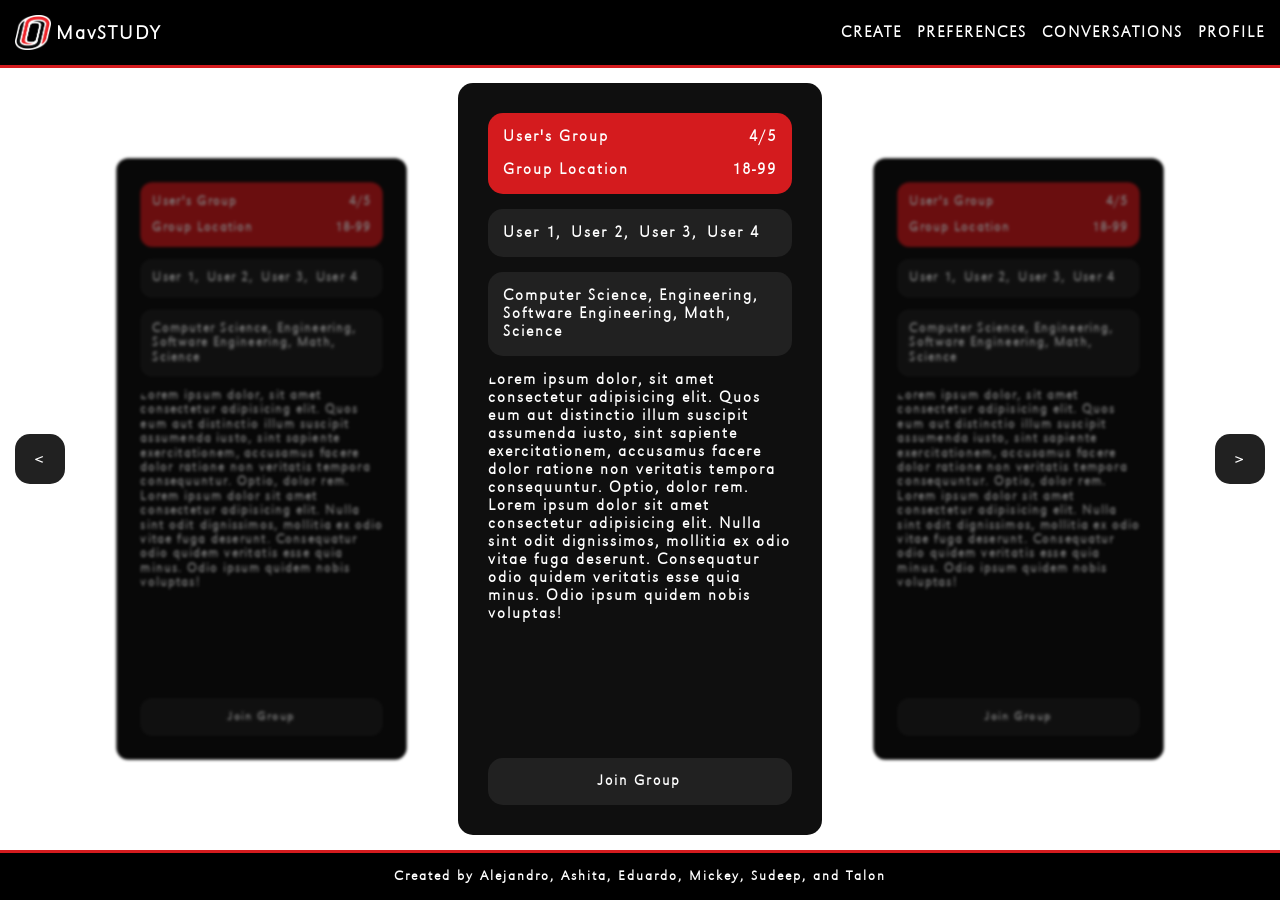
==== index.html @ 40c58da7 "changed groupMatcher styling" ====
<!DOCTYPE html>
<html lang="en">
<head>
    <meta charset="UTF-8">
    <meta name="viewport" content="width=device-width, initial-scale=1.0">
    <title>MavSTUDY | Home</title>
    <script type="module" src="firebase-init.js"></script>
    <script type="module" src="home.js" defer></script>
    <link rel="icon" href="images/favicon.png" type="image/x-icon">
    <link rel="stylesheet" href="main.css">
    <link href="https://fonts.googleapis.com/icon?family=Material+Icons+Round" rel="stylesheet">
</head>
<body>
    <header>
        <div class="headerText">
            <img src="images/favicon.png" id="logo">
            <a href="index.html">MavSTUDY</a>
        </div>
        <div class="headerLinks">
            <li><a onclick="closeMenu('createGroup', 'open')">Create</a></li>
            <li><a onclick="closeMenu('groupMatcherPreferences', 'open')">Preferences</a></li>
            <li><a href="conversations.html">Conversations</a></li>
            <li><a href="profile.html">Profile</a></li>
        </div>
    </header>
    <div class="homeContainer">
        <div class="groupMatcher">
            <div class="groupsContainer">
                <div class="groups">
                    <button class="squareButton" id="prevBtn" onclick=""><</button>
                    <div class="group" style="scale: 0.8;filter: blur(2px) brightness(0.5);">
                        <div class="groupTitle">
                            <div class="groupTitleRow">
                                <h1>User's Group</h1>
                                <h1>4/5</h1>
                            </div>
                            <div class="groupTitleRow">
                                <h1>Group Location</h1>
                                <h1>18-99</h1>
                            </div>
                        </div>
                        <div class="groupInfo">
                            <div class="groupMembers">
                                <li><a onclick="closeMenu('viewProfile', 'open')">User 1</a></li>
                                <li><a onclick="closeMenu('viewProfile', 'open')">User 2</a></li>
                                <li><a onclick="closeMenu('viewProfile', 'open')">User 3</a></li>
                                <li><a onclick="closeMenu('viewProfile', 'open')">User 4</a></li>
                            </div>
                            <div class="groupTags">
                                <h1>Computer Science, Engineering, Software Engineering, Math, Science</h1>
                            </div>
                            <div class="groupDescription">
                                <h1>Lorem ipsum dolor, sit amet consectetur adipisicing elit. Quos eum aut distinctio illum suscipit assumenda iusto, sint sapiente exercitationem, accusamus facere dolor ratione non veritatis tempora consequuntur. Optio, dolor rem. Lorem ipsum dolor sit amet consectetur adipisicing elit. Nulla sint odit dignissimos, mollitia ex odio vitae fuga deserunt. Consequatur odio quidem veritatis esse quia minus. Odio ipsum quidem nobis voluptas!</h1>
                            </div>
                        </div>
                        <div class="groupActions">
                            <button id="joinBtn1">Join Group</button>
                        </div>
                    </div>
                    <div class="group" style="scale: 1">
                        <div class="groupTitle">
                            <div class="groupTitleRow">
                                <h1>User's Group</h1>
                                <h1>4/5</h1>
                            </div>
                            <div class="groupTitleRow">
                                <h1>Group Location</h1>
                                <h1>18-99</h1>
                            </div>
                        </div>
                        <div class="groupInfo">
                            <div class="groupMembers">
                                <li><a onclick="closeMenu('viewProfile', 'open')">User 1</a></li>
                                <li><a onclick="closeMenu('viewProfile', 'open')">User 2</a></li>
                                <li><a onclick="closeMenu('viewProfile', 'open')">User 3</a></li>
                                <li><a onclick="closeMenu('viewProfile', 'open')">User 4</a></li>
                            </div>
                            <div class="groupTags">
                                <h1>Computer Science, Engineering, Software Engineering, Math, Science</h1>
                            </div>
                            <div class="groupDescription">
                                <h1>Lorem ipsum dolor, sit amet consectetur adipisicing elit. Quos eum aut distinctio illum suscipit assumenda iusto, sint sapiente exercitationem, accusamus facere dolor ratione non veritatis tempora consequuntur. Optio, dolor rem. Lorem ipsum dolor sit amet consectetur adipisicing elit. Nulla sint odit dignissimos, mollitia ex odio vitae fuga deserunt. Consequatur odio quidem veritatis esse quia minus. Odio ipsum quidem nobis voluptas!</h1>
                            </div>
                        </div>
                        <div class="groupActions">
                            <button id="joinBtn2">Join Group</button>
                        </div>
                    </div>
                    <div class="group" style="scale: 0.8;filter: blur(2px) brightness(0.5);">
                        <div class="groupTitle">
                            <div class="groupTitleRow">
                                <h1>User's Group</h1>
                                <h1>4/5</h1>
                            </div>
                            <div class="groupTitleRow">
                                <h1>Group Location</h1>
                                <h1>18-99</h1>
                            </div>
                        </div>
                        <div class="groupInfo">
                            <div class="groupMembers">
                                <li><a onclick="closeMenu('viewProfile', 'open')">User 1</a></li>
                                <li><a onclick="closeMenu('viewProfile', 'open')">User 2</a></li>
                                <li><a onclick="closeMenu('viewProfile', 'open')">User 3</a></li>
                                <li><a onclick="closeMenu('viewProfile', 'open')">User 4</a></li>
                            </div>
                            <div class="groupTags">
                                <h1>Computer Science, Engineering, Software Engineering, Math, Science</h1>
                            </div>
                            <div class="groupDescription">
                                <h1>Lorem ipsum dolor, sit amet consectetur adipisicing elit. Quos eum aut distinctio illum suscipit assumenda iusto, sint sapiente exercitationem, accusamus facere dolor ratione non veritatis tempora consequuntur. Optio, dolor rem. Lorem ipsum dolor sit amet consectetur adipisicing elit. Nulla sint odit dignissimos, mollitia ex odio vitae fuga deserunt. Consequatur odio quidem veritatis esse quia minus. Odio ipsum quidem nobis voluptas!</h1>
                            </div>
                        </div>
                        <div class="groupActions">
                            <button id="joinBtn3">Join Group</button>
                        </div>
                    </div>
                    <button class="squareButton" id="nextBtn" onclick="">></button>
                </div>
            </div>
            <!-- <div class="groupsControls">
                <button class="squareButton" id="prevBtn" onclick=""><</button>
                <button class="squareButton" id="nextBtn" onclick="">></button>
            </div>   -->
        </div>
        <div class="menu" id="groupMatcherPreferences" style="display: none;">
            <div class="menuTitle">
                <h1>Study Group Preferences</h1>
            </div>
            <form id="groupMatcherPreferencesForm">
                <label id="groupSizeLabel">Group Size</label>
                <div class="doubleInput">
                    <div>
                        <input type="text" placeholder="Min (2)" id="hgroupSizeMin">
                    </div>
                    <div>
                        <input type="text" placeholder="Max (5)" id="hgroupSizeMax">
                    </div>
                </div>
                <label>Location</label>
                <input type="text" placeholder="Enter group location" id="hgroupLocation">
                <label>Age</label>
                <div class="doubleInput">
                    <div>
                        <input type="text" placeholder="Min (18)" id="hgroupAgeMin">
                    </div>
                    <div>
                        <input type="text" placeholder="Max" id="hgroupAgeMax">
                    </div>
                </div>
                <label>Tags</label>
                <div class="tagpicker" id="groupMatcherPreferencesTags" data-suggestions='["Computer Science","Mechanical Engineering","Electrical Engineering","Civil Engineering","Aerospace","Physics","Mathematics","Artificial Intelligence","Machine Learning","Robotics","Data Science","Chemistry","Biology","Business","Economics","Design","Human-Computer Interaction","Cybersecurity","Software Engineering","Entrepreneurship"]'>
                <div class="tagpicker-input-row">
                    <input class="tagpicker-input" type="text" placeholder="Enter study group tags" aria-autocomplete="list" role="combobox" aria-expanded="false">
                    <div class="tagpicker-listbox" role="listbox" hidden></div>
                </div>
                <div class="tagpicker-chips"></div>
                <input class="tagpicker-hidden" type="hidden" name="hgroupTags">
                <div class="sr-only" role="status" aria-live="polite"></div>
                </div>
            </form>
            <div class="menuActions">
                <button id="createGroupButton" onclick="closeMenu('groupMatcherPreferences', 'close');">Save</button>
                <button onclick="closeMenu('groupMatcherPreferences', 'close')">Close</button>
            </div>
        </div>
        <div class="viewProfile" id="viewProfile" style="display: none;">
            <div class="viewProfileInfo">
                <div class="viewProfileInfoColumn">
                    <img src="https://i.redd.it/v0caqchbtn741.jpg">
                </div>
                <div class="viewProfileInfoColumn">
                    <div class="viewProfileInfoRow">
                        <h1>First and Last Name</h1>
                        <h1>Age</h1>
                    </div>
                    <div class="viewProfileInfoRow">
                        <h1>Major</h1>
                        <h1>Enrollment</h1>
                    </div>
                    <div class="viewProfileInfoRow">
                        <li><a href="">email@unomaha.edu</a></li>
                    </div>
                </div>
            </div>
            <div class="viewProfileActions">
                <button onclick="">Report</button>
                <button onclick="">Block</button>
            </div>
            <div class="viewProfileActions">
                <button onclick="">Message</button>
            </div>
            <div class="viewProfileActions">
                <button onclick="closeMenu('viewProfile', 'close')">Close</button>
            </div>
        </div>
        <div class="menu" id="createGroup" style="display: none;">
            <div class="menuTitle">
                <h1>Study Group Creator</h1>
            </div>
            <form id="createGroupForm">
                <label id="groupSizeLabel">Group Size (Optional)</label>
                <div class="doubleInput">
                    <div>
                        <input type="text" placeholder="Min (2)" id="groupSizeMin">
                    </div>
                    <div>
                        <input type="text" placeholder="Max (5)" id="groupSizeMax">
                    </div>
                </div>
                <label>Location</label>
                <input type="text" placeholder="Enter group location" id="groupLocation" required>
                <label>Age (Optional)</label>
                <div class="doubleInput">
                    <div>
                        <input type="text" placeholder="Min (18)" id="groupAgeMin">
                    </div>
                    <div>
                        <input type="text" placeholder="Max" id="groupAgeMax">
                    </div>
                </div>
                <label>Tags</label>
                <div class="tagpicker" id="createGroupTags" data-suggestions='["Computer Science","Mechanical Engineering","Electrical Engineering","Civil Engineering","Aerospace","Physics","Mathematics","Artificial Intelligence","Machine Learning","Robotics","Data Science","Chemistry","Biology","Business","Economics","Design","Human-Computer Interaction","Cybersecurity","Software Engineering","Entrepreneurship"]'>
                <div class="tagpicker-input-row">
                    <input class="tagpicker-input" type="text" placeholder="Enter study group tags" aria-autocomplete="list" role="combobox" aria-expanded="false">
                    <div class="tagpicker-listbox" role="listbox" hidden></div>
                </div>
                <div class="tagpicker-chips"></div>
                <input class="tagpicker-hidden" type="hidden" name="sgroupTags" id="taggy">
                <div class="sr-only" role="status" aria-live="polite"></div>
                </div>
                <label>Description</label>
                <input type="text" placeholder="Enter group description" id="groupDescription" required>
            </form>
            <div class="menuActions">
                <button id="createBtn">Create Group</button>
                <button id ="cancelBtn" onclick="closeMenu('createGroup', 'close')">Cancel</button>
            </div>
        </div>
    </div>
    <footer>
        <h1>Created by Alejandro, Ashita, Eduardo, Mickey, Sudeep, and Talon</h1>
    </footer>
    <script>
        function closeMenu(id, state){
            document.querySelectorAll('.homeContainer .menu, .homeContainer .viewProfile').forEach(element => {
                element.style.display = 'none';
            });
            if(state == "open"){
                document.getElementById(id).style.display = "flex";
            }
            else{
                document.getElementById(id).style.display = "none";
            }
        }
        // Group Tag Input
        (()=>{const DEF=["Cheese","Computer Science","Mechanical Engineering","Electrical Engineering","Civil Engineering","Aerospace","Physics","Mathematics","Artificial Intelligence","Machine Learning","Robotics","Data Science","Chemistry","Biology","Business","Economics","Design","Human-Computer Interaction","Cybersecurity","Software Engineering","Entrepreneurship"];
        const esc=s=>s.replace(/[&<>"']/g,m=>({'&':'&amp;','<':'&lt;','>':'&gt;','"':'&quot;',"'":'&#39;'}[m]));
        const hl=(t,q)=>{if(!q) return esc(t); const i=t.toLowerCase().indexOf(q.toLowerCase()); return i<0?esc(t):esc(t.slice(0,i))+"<strong>"+esc(t.slice(i,i+q.length))+"</strong>"+esc(t.slice(i+q.length));};
        document.querySelectorAll('.tagpicker').forEach(root=>{
        const S=JSON.parse(root.dataset.suggestions||'[]'); const SUG=S.length?S:DEF;
        const input=root.querySelector('.tagpicker-input');
        const list=root.querySelector('.tagpicker-listbox');
        const chips=root.querySelector('.tagpicker-chips');
        const hidden=root.querySelector('.tagpicker-hidden');
        const live=root.querySelector('.sr-only');
        let sel=(hidden.value||'').split(',').map(s=>s.trim()).filter(Boolean), filt=[], idx=-1;

        const sync=()=>hidden.value=sel.join(', ');
        const renderChips=()=>{chips.innerHTML=''; sel.forEach(t=>{const c=document.createElement('span'); c.className='tagchip'; c.textContent=t; c.onclick=()=>rem(t); chips.appendChild(c);});};
        const renderList=()=>{list.innerHTML=filt.map((v,i)=>`<div class="tagpicker-option" role="option" id="opt-${i}" aria-selected="${i===idx}">${hl(v,input.value)}</div>`).join(''); list.hidden=!filt.length; input.setAttribute('aria-expanded', String(!!filt.length));};
        const upd=()=>{const q=input.value.trim().toLowerCase(); filt=SUG.filter(s=>!sel.includes(s)&&(!q||s.toLowerCase().includes(q))).slice(0,8); idx=filt.length?0:-1; renderList(); if(live) live.textContent=filt.length?`${filt.length} suggestion${filt.length>1?'s':''} available.`:'No suggestions.';};
        const add=t=>{ if(!t||sel.includes(t)) return input.value='',upd(); sel.push(t); renderChips(); sync(); input.value=''; upd(); };
        const rem=t=>{ sel=sel.filter(x=>x!==t); renderChips(); sync(); upd(); if(live) live.textContent=`${t} removed.`; };

        list.addEventListener('mousedown',e=>{const d=e.target.closest('.tagpicker-option'); if(!d) return; e.preventDefault(); add(filt[[...list.children].indexOf(d)]); list.hidden=true; input.focus();});
        input.addEventListener('keydown',e=>{
            const open=!list.hidden&&filt.length;
            if(e.key==='ArrowDown'){ if(!open) return upd(); e.preventDefault(); idx=(idx+1)%filt.length; renderList(); input.setAttribute('aria-activedescendant',`opt-${idx}`); }
            else if(e.key==='ArrowUp'&&open){ e.preventDefault(); idx=(idx-1+filt.length)%filt.length; renderList(); input.setAttribute('aria-activedescendant',`opt-${idx}`); }
            else if(e.key==='Enter'){ e.preventDefault(); if(open&&idx>-1){ add(filt[idx]); list.hidden=true; } else { const ex=(SUG.find(s=>s.toLowerCase()===input.value.trim().toLowerCase())); if(ex) add(ex); } }
            else if(e.key==='Backspace'&&input.value===''&&sel.length){ e.preventDefault(); rem(sel[sel.length-1]); }
            else if(e.key==='Escape'){ list.hidden=true; input.setAttribute('aria-expanded','false'); }
        });
        input.addEventListener('input',upd);
        input.addEventListener('blur',()=>setTimeout(()=>{list.hidden=true; input.setAttribute('aria-expanded','false');},120));

        renderChips(); sync(); // hydrate if hidden already has value
        });})();

    </script>
</body>
</html>
---- main.css ----
:root{
    --gold: #e6d196;
    --red: #d41b1e;
    --redTransparent: rgba(212, 27, 30, 0.5);
    --green: #95CD6E;
    --darkGrey: #0f0f0f;
    --lightGrey: #212121;
    --veryLightGrey: #545353;
}
@font-face{
    font-family: 'URWGrotesk ExtraLight';
    src: url('fonts/URW Grotesk ExtraLight.ttf') format('truetype');
    font-weight: normal;
    font-style: normal;
}
@font-face{
    font-family: 'URWGrotesk Regular';
    src: url('fonts/URW Grotesk Light.ttf') format('truetype');
    font-weight: normal;
    font-style: normal;
}
*{
    margin: 0;
    padding: 0;
    text-decoration: none;
    font-family: 'URWGrotesk ExtraLight', sans-serif;
    font-size: 100%;
    font-weight: bold;
    transition: 0.2s;
    box-sizing: border-box;
    word-wrap: break-word;
    color: inherit;
    user-select: none;
    letter-spacing: 2px;
    border-radius: 15px;
    outline-offset: -1px;
}
html, body{
    height: 100vh;
    min-height: 100vh;
    margin: 0;
    padding: 0;
    display: flex;
    flex-direction: column;
    background-color: white;
}
body{
    flex: 1;
    display: flex;
    flex-direction: column;
}
@media screen and (max-width: 900px){
    
}
header{
    position: sticky;
    top: 0;
    z-index: 1;
    display: flex;
    justify-content: space-between;
    align-items: center;
    font-size: 125%;
    width: 100%;
    margin: 0;
    padding: 15px;
    background-color: black;
    color: white;
    font-family: 'URWGrotesk ExtraLight', sans-serif;
    gap: 15px;
    border-radius: 0;
    border-bottom: 3px solid var(--red);
}
header .headerText{
    display: flex;
    position: relative;
    align-items: center;
    gap: 5px;
}
header .headerText a{
    align-items: center;
    justify-content: center;
    margin: 0;
    padding: 3px 0 0 0;
    position: relative;
}
header .headerText img{
    height: 35px;
    width: fit-content;
    margin: 0;
    padding: 0;
    border-radius: 0;
}
header .headerIcons{
    display: flex;
    position: relative;
    align-items: center;
    gap: 15px;
}
header .headerLinks{
    display: flex;
    position: relative;
    align-items: center;
    gap: 15px;
    font-size: 80%;
    text-transform: uppercase;
}
li{
    width: fit-content;
    vertical-align: middle;
    display: inline-block;
    margin: 0;
    cursor: pointer;
    position: relative;
    white-space: nowrap;
}
li a::before{
    content: "";
    position: absolute;
    display: block;
    width: 100%;
    height: 2px;
    bottom: -4px;
    left: 0;
    background-color: white;
    transform: scaleX(0);
    transition: transform 0.4s ease;
    border-radius: 10px;
}
li a:hover::before{
    transform: scaleX(1);
}
/* For center header style */
/* header .headerText img{
    position: absolute;
    top: 50%;
    right: 100%;
    transform: translateY(-50%);
    height: 35px;
    width: auto;
    margin: 0 5px;
    padding: 0;
    border-radius: 0;
} */
.homeContainer{
    position: relative;
    display: flex;
    width: 100%;
    min-height: 0;
    overflow: hidden;
    margin: 0;
    padding: 15px;
    gap: 15px;
    flex-grow: 1;
    flex-direction: column;
    justify-content: start;
    border-radius: 0;
}
.homeContainer::before{
    content: "";
    position: absolute;
    top: 0;
    left: 0;
    width: 100%;
    height: 100%;
    
    /* background-image: url('images/background.png');
    background-size: cover;
    background-position: center; */

    filter: blur(2px);
    z-index: 0;
}
.groupMatcher{
    position: relative;
    display: flex;
    width: 100%;
    min-height: 0;
    margin: 0;
    padding: 0;
    flex-grow: 1;
    gap: 30px;
    justify-content: center;
    align-items: stretch;
    flex-direction: column;
}
.groupMatcher .groupsContainer{
    position: relative;
    display: flex;
    width: 100%;
    min-height: 0;
    margin: 0;
    padding: 0;
    justify-content: space-between;
    align-items: stretch;
    flex: 1;
    gap: 15px;
}
.groupMatcher .groupsContainer .groups{
    display: flex;
    width: 100%;
    min-height: 0;
    margin: 0;
    padding: 0;
    flex: 1;
    gap: 15px;
    align-items: center;
    justify-content: center;
}
.groupMatcher .groupsContainer .groups .group{
    display: flex;
    width: 100%;
    height: 100%;
    margin: 0;
    padding: 30px;
    flex: 1;
    background-color: var(--darkGrey);
    color: white;
    flex-direction: column;
    gap: 15px;
}
.groupMatcher .groupsContainer .groups .group .groupTitle{
    display: flex;
    width: 100%;
    height: fit-content;
    margin: 0;
    padding: 15px;
    background-color: var(--red);
    gap: 15px;
    flex-shrink: 0;
    flex-direction: column;
    justify-content: space-between;
}
.groupMatcher .groupsContainer .groups .group .groupTitle .groupTitleRow{
    display: flex;
    width: 100%;
    height: fit-content;
    margin: 0;
    padding: 0;
    justify-content: space-between;
}
.groupMatcher .groupsContainer .groups .group .groupInfo{
    display: flex;
    margin: 0;
    padding: 0;
    gap: 15px;
    flex-direction: column;
    overflow-y: auto;
    border-radius: 0;
    flex: 1 1 0;
}
.groupMatcher .groupsContainer .groups .group .groupInfo .groupMembers{
    display: flex;
    width: 100%;
    height: fit-content;
    margin: 0;
    padding: 15px;
    background-color: var(--lightGrey);
    flex-shrink: 0;
    gap: 10px;
}
.groupMatcher .groupsContainer .groups .group .groupInfo .groupMembers li::after{
    content: ",";
}
.groupMatcher .groupsContainer .groups .group .groupInfo .groupMembers li:last-child::after{
    content: "";
}
.groupMatcher .groupsContainer .groups .group .groupInfo .groupTags{
    display: flex;
    width: 100%;
    height: fit-content;
    margin: 0;
    padding: 15px;
    background-color: var(--lightGrey);
    flex-shrink: 0;
    justify-content: space-between;
}
.groupMatcher .groupsContainer .groups .group .groupInfo .groupDescription{
    display: flex;
    width: 100%;
    min-height: 0;
    margin: 0;
    padding: 0;
    flex-shrink: 0;
    overflow-y: auto;
    justify-content: space-between;
}
.groupMatcher .groupsContainer .groups .group .groupActions{
    display: flex;
    width: 100%;
    margin: 0;
    padding: 0;
}
.groupMatcher .groupsControls{
    position: relative;
    display: flex;
    width: 100%;
    margin: 0;
    padding: 0;
    justify-content: center;
    align-items: center;
    gap: 15px;
}
.groupMatcher .groupsControls button{
    display: flex;
    color: white;
    background-color: var(--lightGrey);
    cursor: pointer;
    width: fit-content;
    height: 50px;
    margin: 0;
    padding: 15px 60px;
    justify-content: center;
    align-items: center;
    border: none;
}
.groupMatcher .groupsControls button:hover{
    background-color: var(--red);
    /* transform: scale(1.05); */
}
.groupMatcher .groupsContainer .groups .squareButton, .groupMatcher .groupsControls .squareButton{
    width: 50px;
    height: 50px;
    margin: 0;
    padding: 0;
    aspect-ratio: 1 / 1;
}
.menu{
    position: absolute;
    display: flex;
    width: 40%;
    max-height: 90%;
    margin: 0;
    padding: 30px;
    top: 50%;
    left: 50%;
    transform: translate(-50%, -50%);
    background-color: var(--darkGrey);
    backdrop-filter: blur(2px);
    color: white;
    z-index: 1;
    gap: 15px;
    flex-direction: column;
    justify-content: space-between;
}
.menu .menuTitle{
    width: 100%;
    text-align: center;
}
.menu form{
    display: flex;
    flex-direction: column;
    gap: 15px;
    width: 100%;
    height: fit-content;
    padding: 0;
    border: none;
    font-size: 90%;
    overflow-x: hidden;
    overflow-y: auto;
    border-radius: 0;
}
.menu form input{
    width: 100%;
    color: white;
    background: var(--lightGrey);
    border: none;
    margin: 0;
    padding: 15px;
    outline: none;
}
.menu form input::placeholder{
    color: var(--veryLightGrey);
}
.menu form input:focus::placeholder{
    color: white;
}
.menu form input[type="email"]:not(:placeholder-shown), .menu form input[type="password"]:not(:placeholder-shown), .menu form input[type="number"]:not(:placeholder-shown), .menu form input[type="text"]:not(:placeholder-shown), .menu form input:focus{
    background-color: var(--red);
}
.menu .doubleInput{
    display: flex;
    flex-direction: row;
    gap: 15px;
}
.menu .doubleInput div{
    width: 100%;
    display: flex;
    flex-direction: column;
    gap: 15px;
}
.menu form select{
    width: 100%;
    color: var(--veryLightGrey);
    background: var(--lightGrey);
    outline: none;
    border: none;
    margin: 0;
    padding: 15px;
    cursor: pointer;
    border-right: 15px solid transparent;
}
.menu form select:focus, .menu form select:valid{
    background-color: var(--red);
    color: white;
}
.menu form select option{
    background-color: black;
    color: white;
    padding: 10px;
}
.menu input[type="submit"], .menu button, button{
    width: 100%;
    margin: 0;
    padding: 15px;
    background-color: var(--lightGrey);
    border: none;
    cursor: pointer;
    font-size: 95%;
    text-transform: capitalize;
    color: white;
}
.menu input[type="submit"]:hover, .menu button:hover, button:hover{
    background-color: var(--red);
    /* transform: scale(1.05); */
}
.menu form hr{
    width: 85%;
    border: none;
    border-top: 2px solid var(--lightGrey);
    margin: 20px auto;
}
.menu form input[type="range"]{
    width: 100%;
    margin: 0;
    padding: 0;
    accent-color: var(--red);
}
.menu form input[type="file"]{
    width: 100%;
    margin: 0;
    padding: 15px;
    background-color: var(--lightGrey);
    cursor: pointer;
    color: var(--veryLightGrey);
}
.menu .menuActions{
    display: flex;
    gap: 15px;
    flex-direction: row;
}
.viewProfile{
    position: absolute;
    display: flex;
    width: 40%;
    margin: 0;
    padding: 30px;
    top: 50%;
    left: 50%;
    transform: translate(-50%, -50%);
    background-color: var(--darkGrey);
    backdrop-filter: blur(2px);
    color: white;
    z-index: 1;
    gap: 15px;
    flex-direction: column;
    justify-content: space-between;
}
.viewProfile .viewProfileInfo{
    display: flex;
    width: 100%;
    margin: 0;
    padding: 15px;
    flex-direction: row;
    justify-content: space-between;
    gap: 15px;
    background-color: var(--red);
    overflow: auto;
}
.viewProfile .viewProfileInfo .viewProfileInfoColumn{
    min-width: 0;
    display: flex;
    flex-direction: column;
    gap: 15px;
}
.viewProfile .viewProfileInfo .viewProfileInfoColumn:first-child{
    width: fit-content;
    flex-shrink: 1;
}
.viewProfile .viewProfileInfo .viewProfileInfoColumn:last-child{
    width: 100%;
    flex-grow: 1;
}
.viewProfile .viewProfileInfo .viewProfileInfoColumn img{
    display: flex;
    width: fit-content;
    min-height: 0;
    aspect-ratio: 1/1;
    flex: 1 1 0;
    border-radius: 50%;
}
.viewProfile .viewProfileInfo .viewProfileInfoColumn .viewProfileInfoRow{
    display: flex;
    width: 100%;
    margin: 0;
    padding: 0;
    justify-content: space-between;
    flex-direction: row;
    flex-grow: 1;
}
.viewProfile .viewProfileInfo .viewProfileInfoColumn .viewProfileInfoRow h1{
    width: fit-content;
}
.viewProfile .viewProfileActions{
    display: flex;
    width: 100%;
    margin: 0;
    padding: 0;
    flex-direction: row;
    gap: 15px;
}
.viewProfile .viewProfileActions button{
    display: flex;
    color: white;
    background-color: var(--red);
    cursor: pointer;
    width: 100%;
    height: 50px;
    margin: 0;
    padding: 15px;
    justify-content: center;
    align-items: center;
    border: none;
    background-color: var(--lightGrey);
}
.viewProfile .viewProfileActions button:hover{
    background-color: var(--red);
    /* transform: scale(1.05); */
}
.conversationsContainer{
    position: relative;
    display: flex;
    width: 100%;
    margin: 0;
    padding: 15px;
    flex-grow: 1;
    flex-direction: row;
    border-radius: 0;
    color: white;
    gap: 15px;
}
.conversationsContainer .conversationsList{
    display: flex;
    width: 30%;
    margin: 0;
    padding: 15px;
    border-radius: 0;
    flex-direction: column;
    background-color: var(--darkGrey);
    border-radius: 15px;
    gap: 15px;
}
.conversationsContainer .conversationsList .conversationsListActiveConversation{
    width: 100%;
    background-color: var(--red);
    margin: 0;
    padding: 15px;
    white-space: nowrap;
    border-radius: 0;
    cursor: pointer;
    border-radius: 15px;
}
.conversationsContainer .conversationsList .conversationsListConversation{
    width: 100%;
    margin: 0;
    padding: 15px;
    white-space: nowrap;
    border-radius: 0;
    cursor: pointer;
    border-radius: 15px;
}
.conversationsContainer .conversationsList .conversationsListConversation:hover{
    background-color: var(--lightGrey);
}
.conversationsContainer .activeConversation{
    display: flex;
    width: 100%;
    margin: 0;
    padding: 30px;
    flex-direction: column;
    background-color: var(--darkGrey);
}
.conversationsContainer .activeConversation .messages{
    display: flex;
    flex-grow: 1;
    flex-direction: column;
    gap: 15px;
}
.conversationsContainer .activeConversation .messages .message{
    display: flex;
    width: fit-content;
    height: fit-content;
    max-width: 60%;
    margin: 0;
    padding: 0;
    flex-direction: column;
}
.conversationsContainer .activeConversation .messages .message .messageSenderInfo{
    display: flex;
    width: 100%;
    margin: 0;
    padding: 15px;
    flex-direction: column;
}
.conversationsContainer .activeConversation .messages .message .messageContent{
    display: flex;
    width: 100%;
    margin: 0;
    padding: 15px;
    flex-direction: column;
    background-color: var(--red);
}

.conversationsContainer .activeConversation .messages .message .messageContent .messageInfo{
    display: flex;
    width: 100%;
    flex-direction: row;
    justify-content: end;
}
.conversationsContainer .activeConversation .messageBar{
    display: flex;
    width: 100%;
    margin: 0;
    padding: 15px;
    gap: 15px;
    flex-direction: row;
}
.conversationsContainer .activeConversation .messageBar input{
    width: 100%;
    margin: 0;
    padding: 15px;
    background-color: var(--lightGrey);
    border: 0;
    outline: none;
}
.conversationsContainer .activeConversation .messageBar button{
    display: flex;
    color: white;
    background-color: var(--lightGrey);
    cursor: pointer;
    width: fit-content;
    height: 50px;
    margin: 0;
    padding: 15px 60px;
    justify-content: center;
    align-items: center;
    border: none;
}
.conversationsContainer .activeConversation .messageBar button:hover{
    background-color: var(--red);
}
#messageHandler{
    width: 100%;
    margin: 0;
    padding: 15px;
    text-align: center;
    color: var(--lightGrey);
}
footer{
    display: flex;
    justify-content: center;
    font-size: 90%;
    width: 100%;
    margin: 0;
    padding: 15px;
    background-color: black;
    color: white;
    border-radius: 0;
    border-top: 3px solid var(--red);
}
/* Google Material Icons */
.material-icons-round{
    cursor: pointer;
}
.material-icons-round:hover{
    color: var(--red);
}
/*Scrollbar*/
/* ::-webkit-scrollbar{
    width: 8px;
    display: none;
}
::-webkit-scrollbar-track{
    border-radius: 100px;
    background: var(--lightGrey);
}
::-webkit-scrollbar-thumb{
    background: var(--lightGrey);
    border-radius: 100px;
}
::-webkit-scrollbar-thumb:hover{
    background: var(--darkGrey);
}
.patches::-webkit-scrollbar{
    display: none;
}
.patches{
    -ms-overflow-style: none;
    scrollbar-width: none;
} */
::-webkit-scrollbar{
    width: 6px;
    height: 6px;
    background-color: transparent;
}
::-webkit-scrollbar-track{
    border-radius: 100px;
    background: var(--lightGrey);
}
::-webkit-scrollbar-thumb{
    background: var(--red);
    border-radius: 100px;
    cursor: pointer;
}
::-webkit-scrollbar-thumb:hover{
    background-color: var(--redTransparent);
}
::-webkit-scrollbar-corner{
    background: rgba(0,0,0,0);
}
/* Remove Arrows from Number Input */
input::-webkit-outer-spin-button, input::-webkit-inner-spin-button{
    -webkit-appearance: none;
    margin: 0;
}
input[type=number]{
    appearance: textfield;
    -moz-appearance: textfield;
}
/* Group Tag List */
.tagpicker{
    position: relative;
    gap: 15px;
    display: flex;
    flex-direction: column;
}
.tagpicker-field{
    display: flex;
    gap: 15px;
    flex-wrap: wrap;
}
.tagpicker-chips{
    display: flex;
    gap: 15px;
    max-width: 100%;
    overflow-x: auto;
    padding: 0 0 15px 0;
    border-radius: 0;
}
.tagchip{
    display: inline-flex;
    align-items: center;
    padding: 15px;
    background: var(--red);
    cursor: pointer;
    user-select: none;
    white-space: nowrap;
}
.tagchip:hover{
    filter: brightness(0.7);
}  
.tagpicker-input{
    flex: 1;
    border: none;
    outline: none;
    padding: 0;
}
.tagpicker-listbox{
    position: absolute;
    margin: 0;
    padding: 15px;
    left: 0;
    right: 0;
    top: 100%;
    z-index: 10;
    background: var(--red);
    overflow: auto;
}
.tagpicker-option{
    padding: 15px;
    cursor: pointer;
}
.tagpicker-option[aria-selected="true"],
.tagpicker-option:hover{
    background: white;
    color: var(--red);
}
.sr-only{
    position: absolute;
    width: 1px;
    height: 1px;
    padding: 0;
    margin: -1px;
    overflow: hidden;
    clip: rect(0,0,0,0);
    border: 0;
}
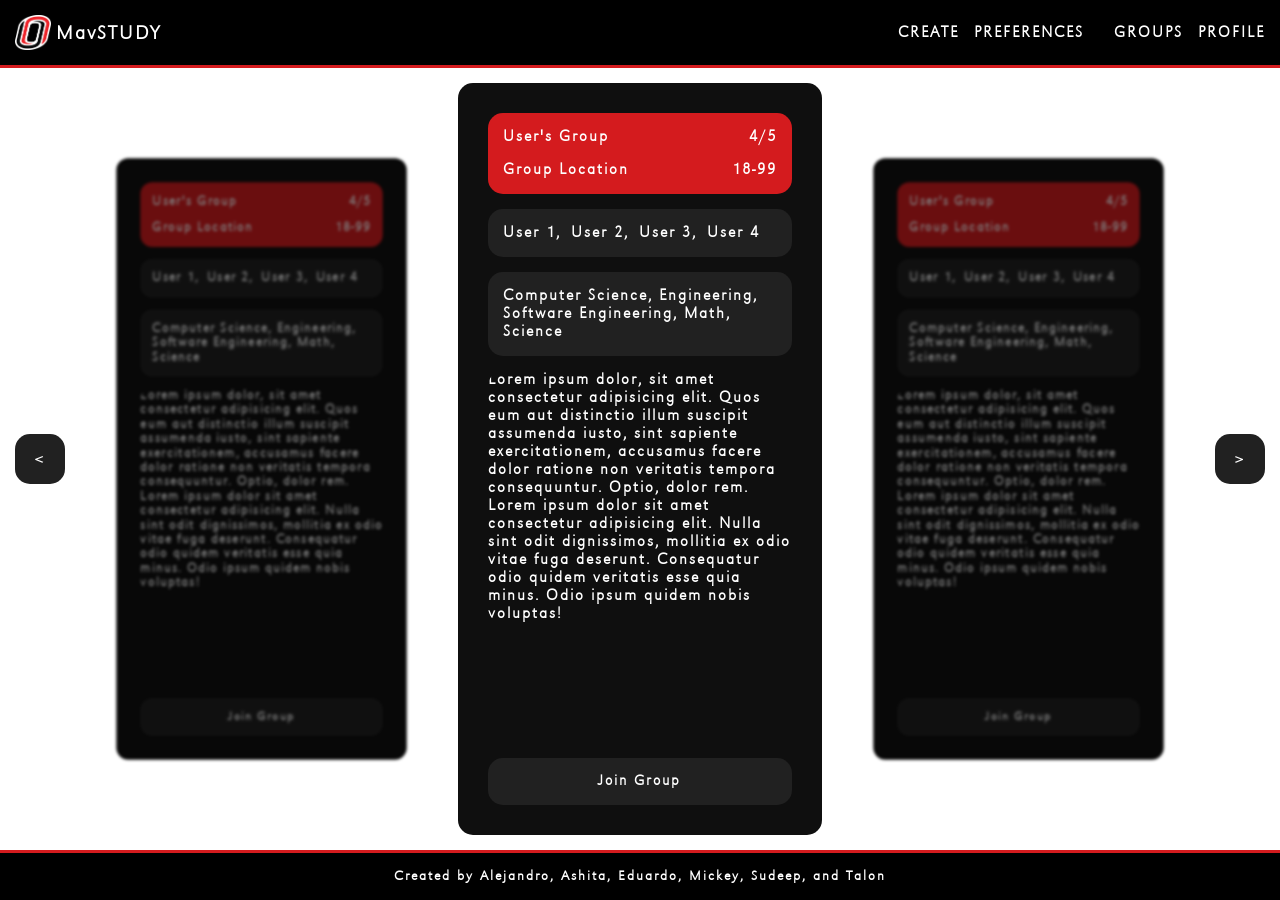
==== commit 6f145808: "Added suggestions, changed conversations to groups, modified groups page, styling." ====
--- a/index.html
+++ b/index.html
@@ -19,7 +19,8 @@
         <div class="headerLinks">
             <li><a onclick="closeMenu('createGroup', 'open')">Create</a></li>
             <li><a onclick="closeMenu('groupMatcherPreferences', 'open')">Preferences</a></li>
-            <li><a href="conversations.html">Conversations</a></li>
+            <br>
+            <li><a href="groups.html">Groups</a></li>
             <li><a href="profile.html">Profile</a></li>
         </div>
     </header>
--- a/main.css
+++ b/main.css
@@ -536,7 +536,7 @@
     background-color: var(--red);
     /* transform: scale(1.05); */
 }
-.conversationsContainer{
+.groupsContainer{
     position: relative;
     display: flex;
     width: 100%;
@@ -548,7 +548,7 @@
     color: white;
     gap: 15px;
 }
-.conversationsContainer .conversationsList{
+.groupsContainer .groupsList{
     display: flex;
     width: 30%;
     margin: 0;
@@ -559,7 +559,7 @@
     border-radius: 15px;
     gap: 15px;
 }
-.conversationsContainer .conversationsList .conversationsListActiveConversation{
+.groupsContainer .groupsList .groupsListActiveGroup{
     width: 100%;
     background-color: var(--red);
     margin: 0;
@@ -569,7 +569,7 @@
     cursor: pointer;
     border-radius: 15px;
 }
-.conversationsContainer .conversationsList .conversationsListConversation{
+.groupsContainer .groupsList .groupsListGroup{
     width: 100%;
     margin: 0;
     padding: 15px;
@@ -578,63 +578,108 @@
     cursor: pointer;
     border-radius: 15px;
 }
-.conversationsContainer .conversationsList .conversationsListConversation:hover{
-    background-color: var(--lightGrey);
-}
-.conversationsContainer .activeConversation{
+.groupsContainer .groupsList .groupsListGroup:hover{
+    background-color: var(--lightGrey);
+}
+.groupsContainer .activeGroup{
     display: flex;
     width: 100%;
     margin: 0;
     padding: 30px;
     flex-direction: column;
+    gap: 15px;
     background-color: var(--darkGrey);
 }
-.conversationsContainer .activeConversation .messages{
-    display: flex;
-    flex-grow: 1;
-    flex-direction: column;
-    gap: 15px;
-}
-.conversationsContainer .activeConversation .messages .message{
-    display: flex;
-    width: fit-content;
-    height: fit-content;
+.groupsContainer .activeGroup .groupHeader{
+    display: flex;
+    width: 100%;
+    margin: 0;
+    padding: 0;
+    flex: 0 1 0;
+    flex-direction: row;
+    align-items: center;
+    justify-content: space-between;
+    gap: 15px;
+}
+.groupsContainer .activeGroup .groupHeader .groupInfo{
+    display: flex;
+    margin: 0;
+    padding: 15px;
+    flex: 1 1 0;
+    flex-direction: row;
+    justify-content: start;
+    gap: 15px;
+    background-color: var(--darkGrey);
+}
+.groupsContainer .activeGroup .messages{
+    display: flex;
+    width: 100%;
+    margin: 0;
+    padding: 0;
+    flex: 1 1 0;
+    flex-direction: column;
+    gap: 15px;
+    overflow-y: auto;
+}
+.groupsContainer .activeGroup .messages .message{
+    display: flex;
+    flex: 0 1 0;
+    min-width: 30%;
     max-width: 60%;
-    margin: 0;
-    padding: 0;
-    flex-direction: column;
-}
-.conversationsContainer .activeConversation .messages .message .messageSenderInfo{
-    display: flex;
-    width: 100%;
-    margin: 0;
-    padding: 15px;
-    flex-direction: column;
-}
-.conversationsContainer .activeConversation .messages .message .messageContent{
-    display: flex;
-    width: 100%;
-    margin: 0;
-    padding: 15px;
-    flex-direction: column;
-    background-color: var(--red);
-}
-
-.conversationsContainer .activeConversation .messages .message .messageContent .messageInfo{
-    display: flex;
-    width: 100%;
-    flex-direction: row;
+    margin: 0 auto 0 0;
+    padding: 0;
+    flex-direction: column;
+}
+.groupsContainer .activeGroup .messages .messageSenderInfo{
+    display: flex;
+    width: 100%;
+    margin: 0;
+    padding: 0;
+    flex-direction: column;
     justify-content: end;
 }
-.conversationsContainer .activeConversation .messageBar{
-    display: flex;
-    width: 100%;
-    margin: 0;
-    padding: 15px;
-    gap: 15px;
-    flex-direction: row;
-}
-.conversationsContainer .activeConversation .messageBar input{
+.groupsContainer .activeGroup .messages .message .messageContent{
+    display: flex;
+    width: 100%;
+    margin: 0;
+    padding: 15px;
+    flex-direction: column;
+    gap: 15px;
+    background-color: var(--lightGrey);
+}
+.groupsContainer .activeGroup .messages .userMessage{
+    display: flex;
+    flex: 0 1 0;
+    min-width: 30%;
+    max-width: 60%;
+    margin: 0 0 0 auto;
+    padding: 0;
+    flex-direction: column;
+}
+.groupsContainer .activeGroup .messages .userMessage .messageContent{
+    display: flex;
+    width: 100%;
+    margin: 0;
+    padding: 15px;
+    flex-direction: column;
+    gap: 15px;
+    background-color: var(--red);
+}
+.groupsContainer .activeGroup .messages .messageContent .messageInfo{
+    display: flex;
+    width: 100%;
+    flex-direction: row;
+    justify-content: end;
+}
+.groupsContainer .activeGroup .messageBar{
+    display: flex;
+    width: 100%;
+    margin: 0;
+    padding: 15px;
+    gap: 15px;
+    flex-direction: row;
+}
+.groupsContainer .activeGroup .messageBar input{
     width: 100%;
     margin: 0;
     padding: 15px;
@@ -642,7 +687,7 @@
     border: 0;
     outline: none;
 }
-.conversationsContainer .activeConversation .messageBar button{
+.groupsContainer .activeGroup .messageBar button{
     display: flex;
     color: white;
     background-color: var(--lightGrey);
@@ -655,7 +700,7 @@
     align-items: center;
     border: none;
 }
-.conversationsContainer .activeConversation .messageBar button:hover{
+.groupsContainer .activeGroup .messageBar button:hover{
     background-color: var(--red);
 }
 #messageHandler{
@@ -663,7 +708,7 @@
     margin: 0;
     padding: 15px;
     text-align: center;
-    color: var(--lightGrey);
+    color: var(--veryLightGrey);
 }
 footer{
     display: flex;
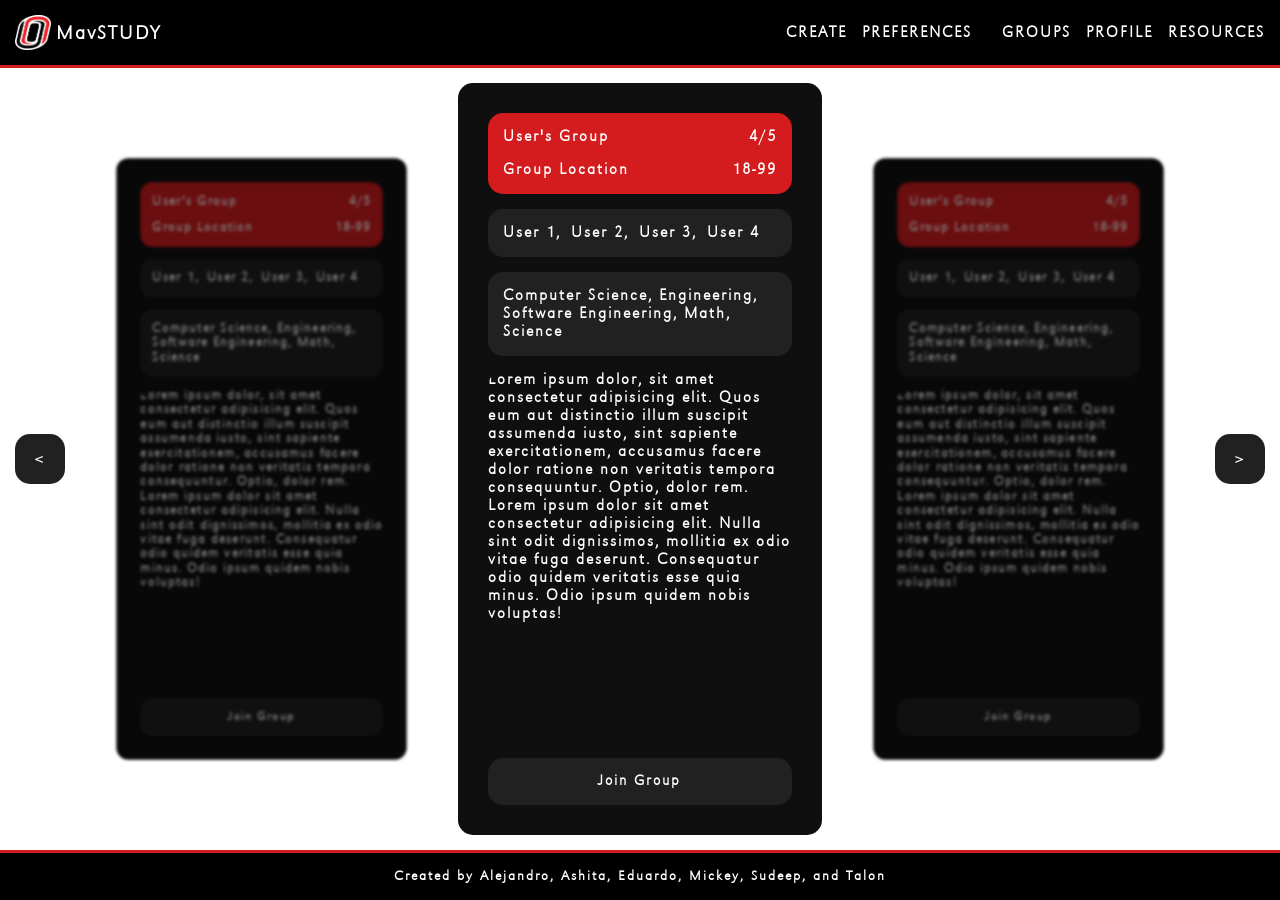
==== commit 3ea426a1: "Add Student Resources page with grouped resource cards and multi-link support - Created resources.ht" ====
--- a/index.html
+++ b/index.html
@@ -22,12 +22,13 @@
             <br>
             <li><a href="groups.html">Groups</a></li>
             <li><a href="profile.html">Profile</a></li>
+            <li><a href="resources.html">Resources</a></li>
         </div>
     </header>
     <div class="homeContainer">
         <div class="groupMatcher">
-            <div class="groupsContainer">
-                <div class="groups">
+            <div class="groupsContainer" >
+                <div class="groups" id = "groupCont">
                     <button class="squareButton" id="prevBtn" onclick=""><</button>
                     <div class="group" style="scale: 0.8;filter: blur(2px) brightness(0.5);">
                         <div class="groupTitle">
@@ -161,7 +162,7 @@
                 </div>
             </form>
             <div class="menuActions">
-                <button id="createGroupButton" onclick="closeMenu('groupMatcherPreferences', 'close');">Save</button>
+                <button id="savePreferencesButton">Save</button> <!-- changed from createGroupButton to createGroupButton -->
                 <button onclick="closeMenu('groupMatcherPreferences', 'close')">Close</button>
             </div>
         </div>
@@ -200,7 +201,9 @@
                 <h1>Study Group Creator</h1>
             </div>
             <form id="createGroupForm">
-                <label id="groupSizeLabel">Group Size (Optional)</label>
+                <label>Name (Optional)</label>
+                <input type="text" placeholder="Enter group name" id="groupName">
+                <label id="groupSizeLabel">Size (Optional)</label>
                 <div class="doubleInput">
                     <div>
                         <input type="text" placeholder="Min (2)" id="groupSizeMin">
--- a/main.css
+++ b/main.css
@@ -169,6 +169,8 @@
 
     filter: blur(2px);
     z-index: 0;
+    /* Allow clicks to pass through decorative overlay */
+    pointer-events: none;
 }
 .groupMatcher{
     position: relative;
@@ -784,7 +786,6 @@
 /* Group Tag List */
 .tagpicker{
     position: relative;
-    gap: 15px;
     display: flex;
     flex-direction: column;
 }
@@ -798,7 +799,7 @@
     gap: 15px;
     max-width: 100%;
     overflow-x: auto;
-    padding: 0 0 15px 0;
+    padding: 0;
     border-radius: 0;
 }
 .tagchip{
@@ -848,4 +849,206 @@
     overflow: hidden;
     clip: rect(0,0,0,0);
     border: 0;
+}
+/* Resources Page Styles */
+.resourcesPage{
+    display: flex;
+    width: 100%;
+    flex-direction: column;
+    gap: 30px;
+}
+.resourcesHeader{
+    display: flex;
+    width: 100%;
+    flex-direction: column;
+    gap: 15px;
+    padding: 30px;
+    background-color: var(--darkGrey);
+    color: white;
+    border-left: 5px solid var(--red);
+}
+.resourcesHeader h1{
+    font-size: 200%;
+    margin: 0;
+    padding: 0;
+}
+.resourcesHeader p{
+    font-size: 100%;
+    color: var(--veryLightGrey);
+    margin: 0;
+    padding: 0;
+}
+.resourcesGrid{
+    display: grid;
+    /* Use wider columns for landscape appearance */
+    grid-template-columns: repeat(auto-fit, minmax(380px, 1fr));
+    gap: 20px;
+    width: 100%;
+    max-width: 1300px; /* keeps the grid from stretching edge-to-edge */
+    margin: 0 auto; /* center grid block */
+    justify-content: center; /* center columns when there's extra space */
+}
+.resourceCard{
+    display: flex;
+    flex-direction: column;
+    gap: 15px;
+    padding: 20px;
+    background-color: var(--darkGrey);
+    color: white;
+    border-radius: 15px;
+    border-left: 4px solid var(--red);
+    transition: all 0.3s ease;
+    max-height: 280px;
+    overflow-y: auto;
+}
+.resourceCard:hover{
+    transform: translateY(-5px);
+    box-shadow: 0 10px 30px rgba(212, 27, 30, 0.3);
+    border-left-width: 6px;
+}
+.resourceCardHeader{
+    display: flex;
+    width: 100%;
+    justify-content: space-between;
+    align-items: flex-start;
+    gap: 15px;
+}
+.resourceCardHeader h2{
+    flex: 1;
+    margin: 0;
+    padding: 0;
+    font-size: 120%;
+}
+.resourceCategory{
+    display: inline-block;
+    padding: 5px 12px;
+    background-color: var(--red);
+    color: white;
+    font-size: 80%;
+    border-radius: 10px;
+    white-space: nowrap;
+    flex-shrink: 0;
+}
+.resourceDescription{
+    margin: 0;
+    padding: 0;
+    font-size: 95%;
+    color: var(--veryLightGrey);
+    line-height: 1.6;
+}
+.resourceLink{
+    display: flex;
+    align-items: center;
+    gap: 10px;
+    padding: 12px 0;
+    color: var(--red);
+    font-weight: bold;
+    border-bottom: 2px solid var(--red);
+    margin-top: auto;
+    width: fit-content;
+    text-decoration: none;
+    transition: all 0.3s ease;
+}
+.resourceLink:hover{
+    gap: 15px;
+    color: white;
+    border-bottom-color: white;
+}
+.resourceLink .material-icons-round{
+    font-size: 100%;
+    display: flex;
+    align-items: center;
+}
+.resourcesFooterNote{
+    display: flex;
+    width: 100%;
+    padding: 20px;
+    background-color: rgba(212, 27, 30, 0.1);
+    border-left: 4px solid var(--red);
+    color: var(--veryLightGrey);
+    border-radius: 10px;
+    font-size: 95%;
+}
+.resourcesFooterNote p{
+    margin: 0;
+    padding: 0;
+}
+
+/* Resource links list */
+.resourceLinksList{
+    display: flex;
+    flex-direction: column;
+    gap: 10px;
+    margin-top: 8px;
+}
+.resourceItem{
+    display: flex;
+    align-items: center;
+    gap: 12px;
+}
+.resourceItem a{
+    display: flex;
+    align-items: center;
+    gap: 10px;
+    color: var(--gold);
+    text-decoration: none;
+    width: 100%;
+    justify-content: space-between;
+}
+.resourceItem a{
+    padding: 8px 10px;
+    border-radius: 8px;
+}
+.resourceItem a:hover{
+    background: rgba(212,27,30,0.06);
+    color: white;
+}
+.resourceItem a:focus{
+    outline: 2px dashed var(--red);
+    outline-offset: 3px;
+}
+.resourceItem a:hover{
+    color: white;
+}
+.linkLabel{
+    font-weight: bold;
+    color: var(--gold);
+}
+.linkNote{
+    color: var(--veryLightGrey);
+    font-weight: normal;
+}
+.moreToggle{
+    margin-top: 10px;
+    align-self: flex-start;
+    background: transparent;
+    border: 1px solid var(--lightGrey);
+    color: var(--veryLightGrey);
+    padding: 8px 12px;
+    cursor: pointer;
+    border-radius: 8px;
+}
+.moreToggle[aria-expanded="true"]{
+    border-color: var(--red);
+    color: white;
+}
+/* Responsive Design for Resources */
+@media screen and (max-width: 1200px){
+    .resourcesGrid{
+        grid-template-columns: repeat(auto-fill, minmax(250px, 1fr));
+    }
+}
+@media screen and (max-width: 768px){
+    .resourcesGrid{
+        grid-template-columns: repeat(auto-fill, minmax(200px, 1fr));
+    }
+    .resourcesHeader{
+        padding: 20px;
+    }
+    .resourceCard{
+        padding: 20px;
+    }
+    .resourceCardHeader h2{
+        font-size: 110%;
+    }
 }
